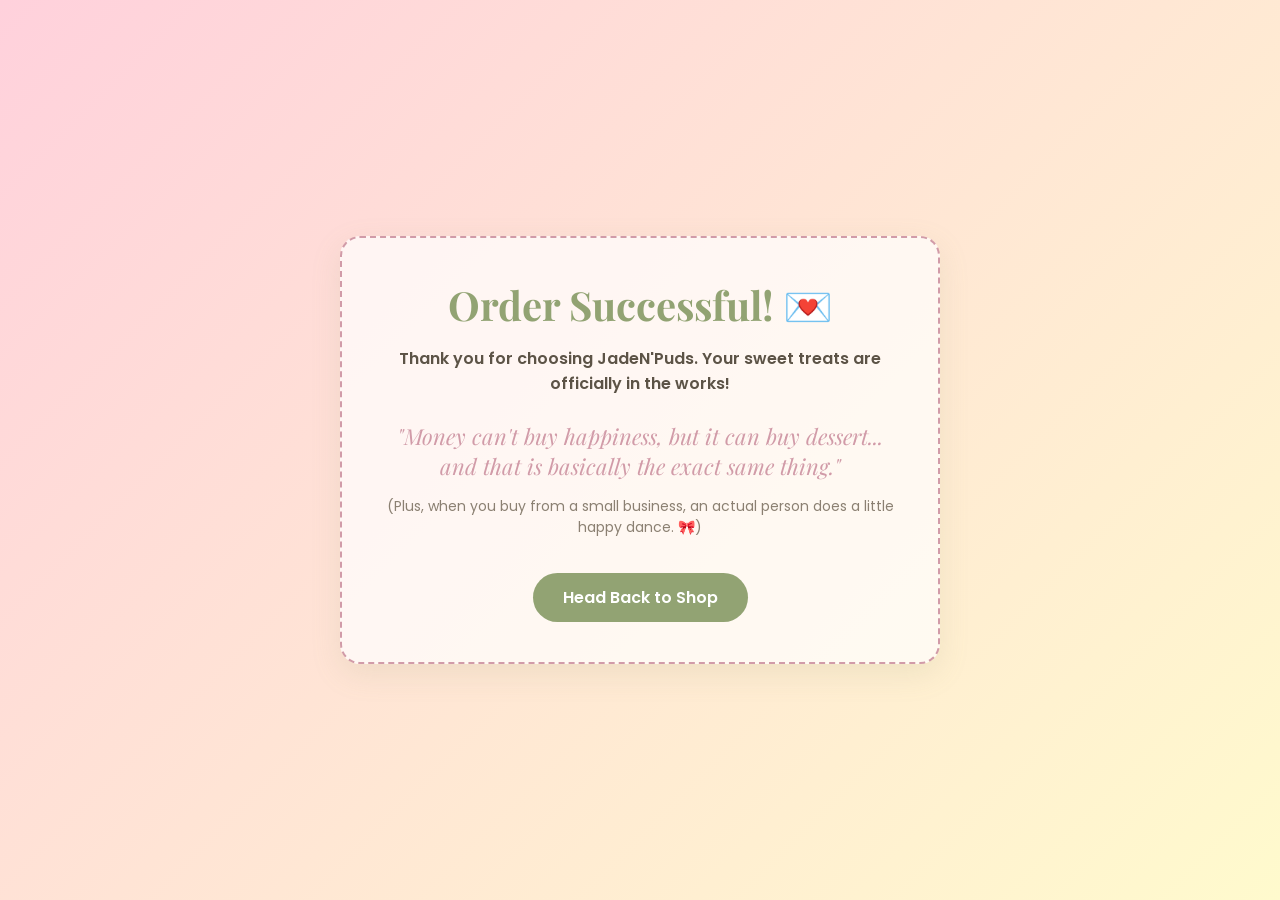
==== success.html @ 39e7bc75 "Add success page for order confirmation" ====
<!DOCTYPE html>
<html lang="en">
<head>
    <meta charset="UTF-8">
    <meta name="viewport" content="width=device-width, initial-scale=1.0">
    <title>Order Successful | JadeN'Puds</title>
    <link rel="stylesheet" href="https://fonts.googleapis.com/css2?family=Playfair+Display:ital,wght@0,500;0,700;1,500&family=Poppins:wght@300;400;600&display=swap">
    <style>
        * { margin: 0; padding: 0; box-sizing: border-box; }
        
        body {
            background: linear-gradient(135deg, #ffd1dc 0%, #fffacd 100%);
            color: #5c5346;
            font-family: 'Poppins', sans-serif;
            display: flex;
            flex-direction: column;
            align-items: center;
            justify-content: center;
            height: 100vh;
            text-align: center;
            padding: 20px;
        }

        .success-box {
            background: rgba(255, 255, 255, 0.7);
            padding: 40px;
            border-radius: 20px;
            border: 2px dashed #d19ba8;
            box-shadow: 0 10px 30px rgba(146, 163, 115, 0.15);
            max-width: 600px;
        }

        h1 {
            font-family: 'Playfair Display', serif;
            color: #92a373;
            font-size: 40px;
            margin-bottom: 15px;
        }

        p.main-text {
            font-size: 16px;
            margin-bottom: 25px;
            font-weight: 600;
        }

        .quote {
            font-family: 'Playfair Display', serif;
            font-style: italic;
            font-size: 22px;
            color: #d19ba8;
            margin-bottom: 15px;
        }

        .support-text {
            font-size: 14px;
            color: #8b8072;
            margin-bottom: 35px;
        }

        .back-btn {
            background-color: #92a373;
            color: white;
            text-decoration: none;
            padding: 12px 30px;
            border-radius: 50px;
            font-weight: 600;
            transition: background-color 0.3s ease;
            display: inline-block;
        }

        .back-btn:hover { background-color: #7a8a5f; }
    </style>
</head>
<body>

    <div class="success-box">
        <h1>Order Successful! 💌</h1>
        <p class="main-text">Thank you for choosing JadeN'Puds. Your sweet treats are officially in the works!</p>
        
        <p class="quote">"Money can't buy happiness, but it can buy dessert... and that is basically the exact same thing."</p>
        
        <p class="support-text">(Plus, when you buy from a small business, an actual person does a little happy dance. 🎀)</p>
        
        <a href="/" class="back-btn">Head Back to Shop</a>
    </div>

</body>
</html>
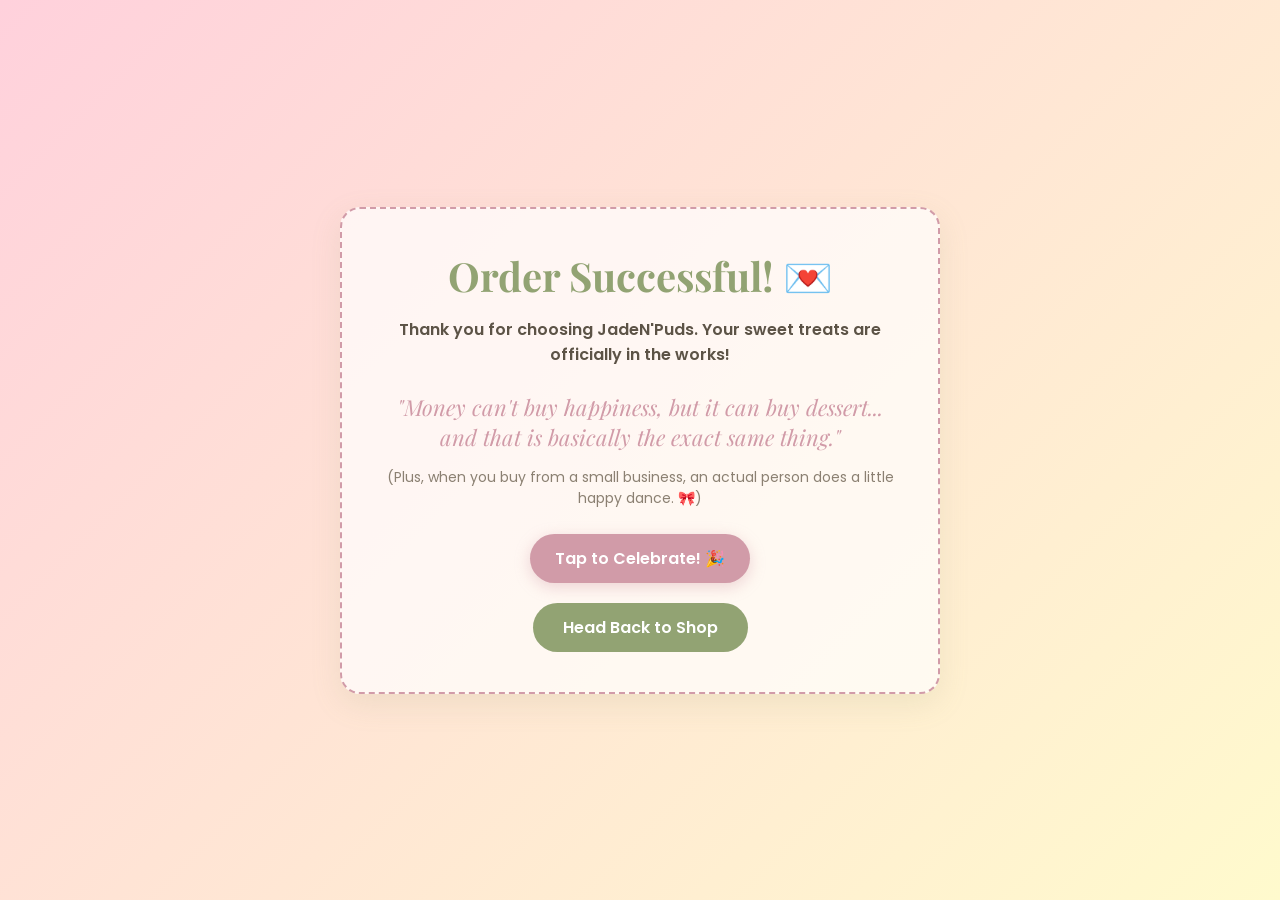
==== commit e3203376: "Add celebrate button with sound effect Added a new button to celebrate success with audio feedback a" ====
--- a/success.html
+++ b/success.html
@@ -54,7 +54,28 @@
         .support-text {
             font-size: 14px;
             color: #8b8072;
-            margin-bottom: 35px;
+            margin-bottom: 25px;
+        }
+
+        /* NEW CELEBRATE BUTTON */
+        .celebrate-btn {
+            background-color: #d19ba8;
+            color: white;
+            border: none;
+            padding: 12px 25px;
+            border-radius: 50px;
+            font-family: 'Poppins', sans-serif;
+            font-weight: 600;
+            font-size: 16px;
+            cursor: pointer;
+            margin-bottom: 20px;
+            transition: transform 0.2s ease, background-color 0.3s ease;
+            box-shadow: 0 4px 15px rgba(209, 155, 168, 0.4);
+        }
+
+        .celebrate-btn:hover {
+            background-color: #b8828f;
+            transform: scale(1.05);
         }
 
         .back-btn {
@@ -81,8 +102,23 @@
         
         <p class="support-text">(Plus, when you buy from a small business, an actual person does a little happy dance. 🎀)</p>
         
+        <!-- THE INTERACTIVE SOUND BUTTON -->
+        <button class="celebrate-btn" onclick="playSuccessSound()">Tap to Celebrate! 🎉</button>
+        <br>
         <a href="/" class="back-btn">Head Back to Shop</a>
     </div>
 
+    <!-- JAVASCRIPT FOR THE AUDIO -->
+    <script>
+        // Pre-load the sound
+        const successSound = new Audio('ding.mp3');
+
+        function playSuccessSound() {
+            successSound.currentTime = 0; // Resets sound to start
+            successSound.play().catch(function(error) {
+                console.log("Audio blocked: ", error);
+            });
+        }
+    </script>
 </body>
 </html>
